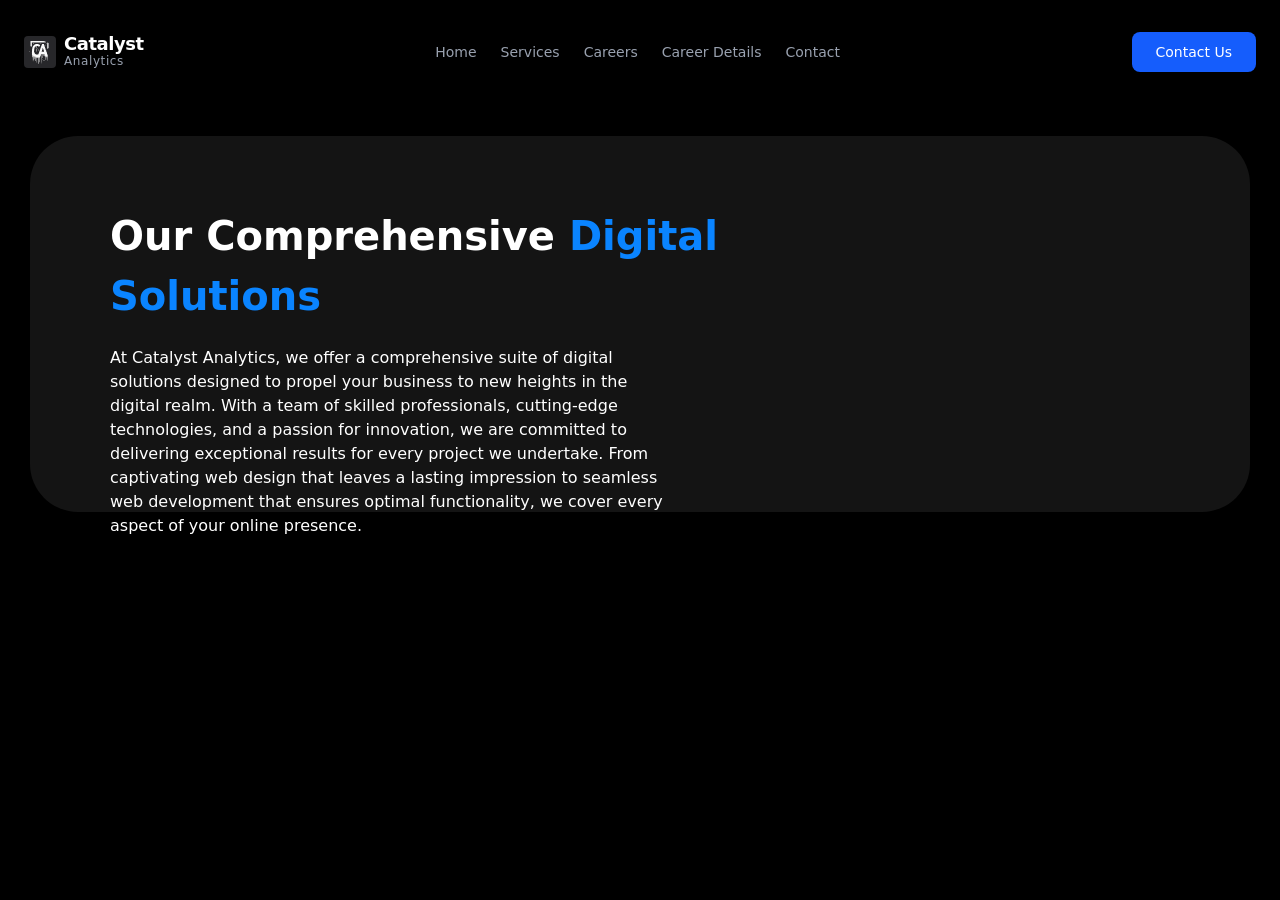
==== page.2.html @ 6c9df4c2 "heade+sec1-p2" ====
<!DOCTYPE html>
<html lang="en">
<head>
    <meta charset="UTF-8">
    <meta name="viewport" content="width=device-width, initial-scale=1.0">
    <title>Document</title>
      <link rel="stylesheet" href="./src/output.css">

</head>
<body class="bg-black text-white font-sans min-h-screen" >
  
    <div class="max-w-7xl mx-auto px-6 py-4">

        <header class="flex flex-col md:flex-row items-center justify-between gap-6 py-4 mb-12">
            
            <div class="flex items-center gap-2">
                <div class="w-8 h-8 bg-zinc-800 rounded flex items-center justify-center overflow-hidden">
                    <img src="./images/calogo1 1.png" alt="CA Иконка" class="w-full h-full object-contain">
                </div>
                <div class="flex flex-col text-left">
                    <span class="font-black text-lg tracking-tight leading-none">Catalyst</span>
                    <span class="text-xs text-gray-400 tracking-wider">Analytics</span>
                </div>
            </div>

            <nav class="flex flex-wrap justify-center items-center gap-6 text-sm text-gray-400">
                <a href="./index.html">Home</a>
                <a href="./page.2.html">Services</a>
                <a href="#">Careers</a>
                <a href="#">Career Details</a>
                <a href="#">Contact</a>
            </nav>

            <div>
                <a href="#" class="bg-blue-600 text-white font-medium text-sm px-6 py-2.5 rounded-lg inline-block">
                    Contact Us
                </a>
            </div>

        </header>

          <section class="w-full p-5 h-auto lg:h-[376px] lg:w-[1220px] m-auto mt-10 rounded-[48px] bg-[#141414] relative" style="background-image: url(./Images/Group\ 24\ \(1\).png);">
            <div class="w-full lg:w-[780px] h-full" style="background-image: url(./Images/Group\ 27.png);">
                <h2 class="text-[40px] font-semibold lg:pl-[60px] lg:pt-[50px] text-center lg:text-start pt-[300px]">Our Comprehensive <p class="inline text-[#0A84FF] font-bold">Digital Solutions</p></h2>
                <p class="lg:pl-[60px] lg:pt-[20px] lg:w-[630px] text-center lg:text-start pt-5">At Catalyst Analytics, we offer a comprehensive suite of digital solutions designed to propel your business to new heights in the digital realm. With a team of skilled professionals, cutting-edge technologies, and a passion for innovation, we are committed to delivering exceptional results for every project we undertake. From captivating web design that leaves a lasting impression to seamless web development that ensures optimal functionality, we cover every aspect of your online presence.</p>
            </div>
            <img class="absolute top-0 right-0" src="./Images/Screenshot_85.png" alt="">
        </section>

    
</body>
</html>
---- src/output.css ----
/*! tailwindcss v4.3.0 | MIT License | https://tailwindcss.com */
@layer properties;
@layer theme, base, components, utilities;
@layer theme {
  :root, :host {
    --font-sans: ui-sans-serif, system-ui, sans-serif, "Apple Color Emoji",
      "Segoe UI Emoji", "Segoe UI Symbol", "Noto Color Emoji";
    --font-mono: ui-monospace, SFMono-Regular, Menlo, Monaco, Consolas, "Liberation Mono",
      "Courier New", monospace;
    --color-blue-500: oklch(62.3% 0.214 259.815);
    --color-blue-600: oklch(54.6% 0.245 262.881);
    --color-gray-300: oklch(87.2% 0.01 258.338);
    --color-gray-400: oklch(70.7% 0.022 261.325);
    --color-gray-600: oklch(44.6% 0.03 256.802);
    --color-zinc-500: oklch(55.2% 0.016 285.938);
    --color-zinc-600: oklch(44.2% 0.017 285.786);
    --color-zinc-700: oklch(37% 0.013 285.805);
    --color-zinc-800: oklch(27.4% 0.006 286.033);
    --color-zinc-900: oklch(21% 0.006 285.885);
    --color-zinc-950: oklch(14.1% 0.005 285.823);
    --color-black: #000;
    --color-white: #fff;
    --spacing: 0.25rem;
    --container-xs: 20rem;
    --container-md: 28rem;
    --container-2xl: 42rem;
    --container-4xl: 56rem;
    --container-7xl: 80rem;
    --text-xs: 0.75rem;
    --text-xs--line-height: calc(1 / 0.75);
    --text-sm: 0.875rem;
    --text-sm--line-height: calc(1.25 / 0.875);
    --text-base: 1rem;
    --text-base--line-height: calc(1.5 / 1);
    --text-lg: 1.125rem;
    --text-lg--line-height: calc(1.75 / 1.125);
    --text-xl: 1.25rem;
    --text-xl--line-height: calc(1.75 / 1.25);
    --text-2xl: 1.5rem;
    --text-2xl--line-height: calc(2 / 1.5);
    --text-4xl: 2.25rem;
    --text-4xl--line-height: calc(2.5 / 2.25);
    --text-6xl: 3.75rem;
    --text-6xl--line-height: 1;
    --font-weight-medium: 500;
    --font-weight-semibold: 600;
    --font-weight-bold: 700;
    --font-weight-extrabold: 800;
    --font-weight-black: 900;
    --tracking-tight: -0.025em;
    --tracking-wider: 0.05em;
    --leading-tight: 1.25;
    --leading-relaxed: 1.625;
    --radius-lg: 0.5rem;
    --radius-xl: 0.75rem;
    --radius-2xl: 1rem;
    --radius-3xl: 1.5rem;
    --default-font-family: var(--font-sans);
    --default-mono-font-family: var(--font-mono);
  }
}
@layer base {
  *, ::after, ::before, ::backdrop, ::file-selector-button {
    box-sizing: border-box;
    margin: 0;
    padding: 0;
    border: 0 solid;
  }
  html, :host {
    line-height: 1.5;
    -webkit-text-size-adjust: 100%;
    tab-size: 4;
    font-family: var(--default-font-family, ui-sans-serif, system-ui, sans-serif, "Apple Color Emoji", "Segoe UI Emoji", "Segoe UI Symbol", "Noto Color Emoji");
    font-feature-settings: var(--default-font-feature-settings, normal);
    font-variation-settings: var(--default-font-variation-settings, normal);
    -webkit-tap-highlight-color: transparent;
  }
  hr {
    height: 0;
    color: inherit;
    border-top-width: 1px;
  }
  abbr:where([title]) {
    -webkit-text-decoration: underline dotted;
    text-decoration: underline dotted;
  }
  h1, h2, h3, h4, h5, h6 {
    font-size: inherit;
    font-weight: inherit;
  }
  a {
    color: inherit;
    -webkit-text-decoration: inherit;
    text-decoration: inherit;
  }
  b, strong {
    font-weight: bolder;
  }
  code, kbd, samp, pre {
    font-family: var(--default-mono-font-family, ui-monospace, SFMono-Regular, Menlo, Monaco, Consolas, "Liberation Mono", "Courier New", monospace);
    font-feature-settings: var(--default-mono-font-feature-settings, normal);
    font-variation-settings: var(--default-mono-font-variation-settings, normal);
    font-size: 1em;
  }
  small {
    font-size: 80%;
  }
  sub, sup {
    font-size: 75%;
    line-height: 0;
    position: relative;
    vertical-align: baseline;
  }
  sub {
    bottom: -0.25em;
  }
  sup {
    top: -0.5em;
  }
  table {
    text-indent: 0;
    border-color: inherit;
    border-collapse: collapse;
  }
  :-moz-focusring {
    outline: auto;
  }
  progress {
    vertical-align: baseline;
  }
  summary {
    display: list-item;
  }
  ol, ul, menu {
    list-style: none;
  }
  img, svg, video, canvas, audio, iframe, embed, object {
    display: block;
    vertical-align: middle;
  }
  img, video {
    max-width: 100%;
    height: auto;
  }
  button, input, select, optgroup, textarea, ::file-selector-button {
    font: inherit;
    font-feature-settings: inherit;
    font-variation-settings: inherit;
    letter-spacing: inherit;
    color: inherit;
    border-radius: 0;
    background-color: transparent;
    opacity: 1;
  }
  :where(select:is([multiple], [size])) optgroup {
    font-weight: bolder;
  }
  :where(select:is([multiple], [size])) optgroup option {
    padding-inline-start: 20px;
  }
  ::file-selector-button {
    margin-inline-end: 4px;
  }
  ::placeholder {
    opacity: 1;
  }
  @supports (not (-webkit-appearance: -apple-pay-button))  or (contain-intrinsic-size: 1px) {
    ::placeholder {
      color: currentcolor;
      @supports (color: color-mix(in lab, red, red)) {
        color: color-mix(in oklab, currentcolor 50%, transparent);
      }
    }
  }
  textarea {
    resize: vertical;
  }
  ::-webkit-search-decoration {
    -webkit-appearance: none;
  }
  ::-webkit-date-and-time-value {
    min-height: 1lh;
    text-align: inherit;
  }
  ::-webkit-datetime-edit {
    display: inline-flex;
  }
  ::-webkit-datetime-edit-fields-wrapper {
    padding: 0;
  }
  ::-webkit-datetime-edit, ::-webkit-datetime-edit-year-field, ::-webkit-datetime-edit-month-field, ::-webkit-datetime-edit-day-field, ::-webkit-datetime-edit-hour-field, ::-webkit-datetime-edit-minute-field, ::-webkit-datetime-edit-second-field, ::-webkit-datetime-edit-millisecond-field, ::-webkit-datetime-edit-meridiem-field {
    padding-block: 0;
  }
  ::-webkit-calendar-picker-indicator {
    line-height: 1;
  }
  :-moz-ui-invalid {
    box-shadow: none;
  }
  button, input:where([type="button"], [type="reset"], [type="submit"]), ::file-selector-button {
    appearance: button;
  }
  ::-webkit-inner-spin-button, ::-webkit-outer-spin-button {
    height: auto;
  }
  [hidden]:where(:not([hidden="until-found"])) {
    display: none !important;
  }
}
@layer utilities {
  .absolute {
    position: absolute;
  }
  .relative {
    position: relative;
  }
  .top-0 {
    top: calc(var(--spacing) * 0);
  }
  .right-0 {
    right: calc(var(--spacing) * 0);
  }
  .m-auto {
    margin: auto;
  }
  .mx-auto {
    margin-inline: auto;
  }
  .mt-2 {
    margin-top: calc(var(--spacing) * 2);
  }
  .mt-4 {
    margin-top: calc(var(--spacing) * 4);
  }
  .mt-10 {
    margin-top: calc(var(--spacing) * 10);
  }
  .mt-20 {
    margin-top: calc(var(--spacing) * 20);
  }
  .mt-24 {
    margin-top: calc(var(--spacing) * 24);
  }
  .mb-3 {
    margin-bottom: calc(var(--spacing) * 3);
  }
  .mb-6 {
    margin-bottom: calc(var(--spacing) * 6);
  }
  .mb-8 {
    margin-bottom: calc(var(--spacing) * 8);
  }
  .mb-10 {
    margin-bottom: calc(var(--spacing) * 10);
  }
  .mb-12 {
    margin-bottom: calc(var(--spacing) * 12);
  }
  .mb-16 {
    margin-bottom: calc(var(--spacing) * 16);
  }
  .mb-24 {
    margin-bottom: calc(var(--spacing) * 24);
  }
  .flex {
    display: flex;
  }
  .grid {
    display: grid;
  }
  .hidden {
    display: none;
  }
  .inline {
    display: inline;
  }
  .inline-block {
    display: inline-block;
  }
  .table {
    display: table;
  }
  .h-5 {
    height: calc(var(--spacing) * 5);
  }
  .h-6 {
    height: calc(var(--spacing) * 6);
  }
  .h-8 {
    height: calc(var(--spacing) * 8);
  }
  .h-9 {
    height: calc(var(--spacing) * 9);
  }
  .h-12 {
    height: calc(var(--spacing) * 12);
  }
  .h-36 {
    height: calc(var(--spacing) * 36);
  }
  .h-72 {
    height: calc(var(--spacing) * 72);
  }
  .h-auto {
    height: auto;
  }
  .h-full {
    height: 100%;
  }
  .max-h-full {
    max-height: 100%;
  }
  .min-h-screen {
    min-height: 100vh;
  }
  .w-5 {
    width: calc(var(--spacing) * 5);
  }
  .w-8 {
    width: calc(var(--spacing) * 8);
  }
  .w-9 {
    width: calc(var(--spacing) * 9);
  }
  .w-12 {
    width: calc(var(--spacing) * 12);
  }
  .w-24 {
    width: calc(var(--spacing) * 24);
  }
  .w-36 {
    width: calc(var(--spacing) * 36);
  }
  .w-72 {
    width: calc(var(--spacing) * 72);
  }
  .w-\[1\] {
    width: 1;
  }
  .w-\[100px\] {
    width: 100px;
  }
  .w-full {
    width: 100%;
  }
  .max-w-2xl {
    max-width: var(--container-2xl);
  }
  .max-w-4xl {
    max-width: var(--container-4xl);
  }
  .max-w-7xl {
    max-width: var(--container-7xl);
  }
  .max-w-full {
    max-width: 100%;
  }
  .max-w-md {
    max-width: var(--container-md);
  }
  .max-w-xs {
    max-width: var(--container-xs);
  }
  .flex-1 {
    flex: 1;
  }
  .flex-shrink {
    flex-shrink: 1;
  }
  .flex-shrink-0 {
    flex-shrink: 0;
  }
  .border-collapse {
    border-collapse: collapse;
  }
  .resize {
    resize: both;
  }
  .grid-cols-1 {
    grid-template-columns: repeat(1, minmax(0, 1fr));
  }
  .flex-col {
    flex-direction: column;
  }
  .flex-wrap {
    flex-wrap: wrap;
  }
  .items-center {
    align-items: center;
  }
  .items-start {
    align-items: flex-start;
  }
  .justify-between {
    justify-content: space-between;
  }
  .justify-center {
    justify-content: center;
  }
  .gap-2 {
    gap: calc(var(--spacing) * 2);
  }
  .gap-3 {
    gap: calc(var(--spacing) * 3);
  }
  .gap-4 {
    gap: calc(var(--spacing) * 4);
  }
  .gap-6 {
    gap: calc(var(--spacing) * 6);
  }
  .gap-8 {
    gap: calc(var(--spacing) * 8);
  }
  .gap-12 {
    gap: calc(var(--spacing) * 12);
  }
  .-space-x-3 {
    :where(& > :not(:last-child)) {
      --tw-space-x-reverse: 0;
      margin-inline-start: calc(calc(var(--spacing) * -3) * var(--tw-space-x-reverse));
      margin-inline-end: calc(calc(var(--spacing) * -3) * calc(1 - var(--tw-space-x-reverse)));
    }
  }
  .overflow-hidden {
    overflow: hidden;
  }
  .rounded {
    border-radius: 0.25rem;
  }
  .rounded-2xl {
    border-radius: var(--radius-2xl);
  }
  .rounded-3xl {
    border-radius: var(--radius-3xl);
  }
  .rounded-\[48px\] {
    border-radius: 48px;
  }
  .rounded-full {
    border-radius: calc(infinity * 1px);
  }
  .rounded-lg {
    border-radius: var(--radius-lg);
  }
  .rounded-xl {
    border-radius: var(--radius-xl);
  }
  .border {
    border-style: var(--tw-border-style);
    border-width: 1px;
  }
  .border-2 {
    border-style: var(--tw-border-style);
    border-width: 2px;
  }
  .border-t {
    border-top-style: var(--tw-border-style);
    border-top-width: 1px;
  }
  .border-b {
    border-bottom-style: var(--tw-border-style);
    border-bottom-width: 1px;
  }
  .border-black {
    border-color: var(--color-black);
  }
  .border-zinc-800 {
    border-color: var(--color-zinc-800);
  }
  .border-zinc-900 {
    border-color: var(--color-zinc-900);
  }
  .bg-\[\#141414\] {
    background-color: #141414;
  }
  .bg-black {
    background-color: var(--color-black);
  }
  .bg-blue-600 {
    background-color: var(--color-blue-600);
  }
  .bg-zinc-500 {
    background-color: var(--color-zinc-500);
  }
  .bg-zinc-600 {
    background-color: var(--color-zinc-600);
  }
  .bg-zinc-700 {
    background-color: var(--color-zinc-700);
  }
  .bg-zinc-800 {
    background-color: var(--color-zinc-800);
  }
  .bg-zinc-900 {
    background-color: var(--color-zinc-900);
  }
  .bg-zinc-950 {
    background-color: var(--color-zinc-950);
  }
  .object-contain {
    object-fit: contain;
  }
  .object-cover {
    object-fit: cover;
  }
  .p-2 {
    padding: calc(var(--spacing) * 2);
  }
  .p-5 {
    padding: calc(var(--spacing) * 5);
  }
  .p-6 {
    padding: calc(var(--spacing) * 6);
  }
  .p-8 {
    padding: calc(var(--spacing) * 8);
  }
  .px-4 {
    padding-inline: calc(var(--spacing) * 4);
  }
  .px-6 {
    padding-inline: calc(var(--spacing) * 6);
  }
  .px-8 {
    padding-inline: calc(var(--spacing) * 8);
  }
  .py-1 {
    padding-block: calc(var(--spacing) * 1);
  }
  .py-2 {
    padding-block: calc(var(--spacing) * 2);
  }
  .py-2\.5 {
    padding-block: calc(var(--spacing) * 2.5);
  }
  .py-3 {
    padding-block: calc(var(--spacing) * 3);
  }
  .py-3\.5 {
    padding-block: calc(var(--spacing) * 3.5);
  }
  .py-4 {
    padding-block: calc(var(--spacing) * 4);
  }
  .py-8 {
    padding-block: calc(var(--spacing) * 8);
  }
  .pt-4 {
    padding-top: calc(var(--spacing) * 4);
  }
  .pt-5 {
    padding-top: calc(var(--spacing) * 5);
  }
  .pt-12 {
    padding-top: calc(var(--spacing) * 12);
  }
  .pt-\[300px\] {
    padding-top: 300px;
  }
  .pb-6 {
    padding-bottom: calc(var(--spacing) * 6);
  }
  .text-center {
    text-align: center;
  }
  .text-left {
    text-align: left;
  }
  .font-sans {
    font-family: var(--font-sans);
  }
  .text-2xl {
    font-size: var(--text-2xl);
    line-height: var(--tw-leading, var(--text-2xl--line-height));
  }
  .text-4xl {
    font-size: var(--text-4xl);
    line-height: var(--tw-leading, var(--text-4xl--line-height));
  }
  .text-base {
    font-size: var(--text-base);
    line-height: var(--tw-leading, var(--text-base--line-height));
  }
  .text-lg {
    font-size: var(--text-lg);
    line-height: var(--tw-leading, var(--text-lg--line-height));
  }
  .text-sm {
    font-size: var(--text-sm);
    line-height: var(--tw-leading, var(--text-sm--line-height));
  }
  .text-xl {
    font-size: var(--text-xl);
    line-height: var(--tw-leading, var(--text-xl--line-height));
  }
  .text-xs {
    font-size: var(--text-xs);
    line-height: var(--tw-leading, var(--text-xs--line-height));
  }
  .text-\[10px\] {
    font-size: 10px;
  }
  .text-\[40px\] {
    font-size: 40px;
  }
  .leading-none {
    --tw-leading: 1;
    line-height: 1;
  }
  .leading-relaxed {
    --tw-leading: var(--leading-relaxed);
    line-height: var(--leading-relaxed);
  }
  .leading-tight {
    --tw-leading: var(--leading-tight);
    line-height: var(--leading-tight);
  }
  .font-black {
    --tw-font-weight: var(--font-weight-black);
    font-weight: var(--font-weight-black);
  }
  .font-bold {
    --tw-font-weight: var(--font-weight-bold);
    font-weight: var(--font-weight-bold);
  }
  .font-extrabold {
    --tw-font-weight: var(--font-weight-extrabold);
    font-weight: var(--font-weight-extrabold);
  }
  .font-medium {
    --tw-font-weight: var(--font-weight-medium);
    font-weight: var(--font-weight-medium);
  }
  .font-semibold {
    --tw-font-weight: var(--font-weight-semibold);
    font-weight: var(--font-weight-semibold);
  }
  .tracking-tight {
    --tw-tracking: var(--tracking-tight);
    letter-spacing: var(--tracking-tight);
  }
  .tracking-wider {
    --tw-tracking: var(--tracking-wider);
    letter-spacing: var(--tracking-wider);
  }
  .text-\[\#0A84FF\] {
    color: #0A84FF;
  }
  .text-blue-500 {
    color: var(--color-blue-500);
  }
  .text-gray-300 {
    color: var(--color-gray-300);
  }
  .text-gray-400 {
    color: var(--color-gray-400);
  }
  .text-gray-600 {
    color: var(--color-gray-600);
  }
  .text-white {
    color: var(--color-white);
  }
  .underline {
    text-decoration-line: underline;
  }
  .outline {
    outline-style: var(--tw-outline-style);
    outline-width: 1px;
  }
  .brightness-75 {
    --tw-brightness: brightness(75%);
    filter: var(--tw-blur,) var(--tw-brightness,) var(--tw-contrast,) var(--tw-grayscale,) var(--tw-hue-rotate,) var(--tw-invert,) var(--tw-saturate,) var(--tw-sepia,) var(--tw-drop-shadow,);
  }
  .filter {
    filter: var(--tw-blur,) var(--tw-brightness,) var(--tw-contrast,) var(--tw-grayscale,) var(--tw-hue-rotate,) var(--tw-invert,) var(--tw-saturate,) var(--tw-sepia,) var(--tw-drop-shadow,);
  }
  .md\:mt-0 {
    @media (width >= 48rem) {
      margin-top: calc(var(--spacing) * 0);
    }
  }
  .md\:inline {
    @media (width >= 48rem) {
      display: inline;
    }
  }
  .md\:h-\[450px\] {
    @media (width >= 48rem) {
      height: 450px;
    }
  }
  .md\:w-1\/2 {
    @media (width >= 48rem) {
      width: calc(1 / 2 * 100%);
    }
  }
  .md\:w-\[450px\] {
    @media (width >= 48rem) {
      width: 450px;
    }
  }
  .md\:flex-row {
    @media (width >= 48rem) {
      flex-direction: row;
    }
  }
  .md\:items-start {
    @media (width >= 48rem) {
      align-items: flex-start;
    }
  }
  .md\:gap-6 {
    @media (width >= 48rem) {
      gap: calc(var(--spacing) * 6);
    }
  }
  .md\:p-6 {
    @media (width >= 48rem) {
      padding: calc(var(--spacing) * 6);
    }
  }
  .md\:p-8 {
    @media (width >= 48rem) {
      padding: calc(var(--spacing) * 8);
    }
  }
  .md\:text-left {
    @media (width >= 48rem) {
      text-align: left;
    }
  }
  .md\:text-4xl {
    @media (width >= 48rem) {
      font-size: var(--text-4xl);
      line-height: var(--tw-leading, var(--text-4xl--line-height));
    }
  }
  .md\:text-6xl {
    @media (width >= 48rem) {
      font-size: var(--text-6xl);
      line-height: var(--tw-leading, var(--text-6xl--line-height));
    }
  }
  .md\:text-base {
    @media (width >= 48rem) {
      font-size: var(--text-base);
      line-height: var(--tw-leading, var(--text-base--line-height));
    }
  }
  .md\:text-lg {
    @media (width >= 48rem) {
      font-size: var(--text-lg);
      line-height: var(--tw-leading, var(--text-lg--line-height));
    }
  }
  .md\:text-sm {
    @media (width >= 48rem) {
      font-size: var(--text-sm);
      line-height: var(--tw-leading, var(--text-sm--line-height));
    }
  }
  .lg\:h-\[376px\] {
    @media (width >= 64rem) {
      height: 376px;
    }
  }
  .lg\:w-\[630px\] {
    @media (width >= 64rem) {
      width: 630px;
    }
  }
  .lg\:w-\[780px\] {
    @media (width >= 64rem) {
      width: 780px;
    }
  }
  .lg\:w-\[1220px\] {
    @media (width >= 64rem) {
      width: 1220px;
    }
  }
  .lg\:max-w-\[1200px\] {
    @media (width >= 64rem) {
      max-width: 1200px;
    }
  }
  .lg\:grid-cols-3 {
    @media (width >= 64rem) {
      grid-template-columns: repeat(3, minmax(0, 1fr));
    }
  }
  .lg\:justify-between {
    @media (width >= 64rem) {
      justify-content: space-between;
    }
  }
  .lg\:pt-\[20px\] {
    @media (width >= 64rem) {
      padding-top: 20px;
    }
  }
  .lg\:pt-\[50px\] {
    @media (width >= 64rem) {
      padding-top: 50px;
    }
  }
  .lg\:pl-\[60px\] {
    @media (width >= 64rem) {
      padding-left: 60px;
    }
  }
  .lg\:text-start {
    @media (width >= 64rem) {
      text-align: start;
    }
  }
}
@property --tw-space-x-reverse {
  syntax: "*";
  inherits: false;
  initial-value: 0;
}
@property --tw-border-style {
  syntax: "*";
  inherits: false;
  initial-value: solid;
}
@property --tw-leading {
  syntax: "*";
  inherits: false;
}
@property --tw-font-weight {
  syntax: "*";
  inherits: false;
}
@property --tw-tracking {
  syntax: "*";
  inherits: false;
}
@property --tw-outline-style {
  syntax: "*";
  inherits: false;
  initial-value: solid;
}
@property --tw-blur {
  syntax: "*";
  inherits: false;
}
@property --tw-brightness {
  syntax: "*";
  inherits: false;
}
@property --tw-contrast {
  syntax: "*";
  inherits: false;
}
@property --tw-grayscale {
  syntax: "*";
  inherits: false;
}
@property --tw-hue-rotate {
  syntax: "*";
  inherits: false;
}
@property --tw-invert {
  syntax: "*";
  inherits: false;
}
@property --tw-opacity {
  syntax: "*";
  inherits: false;
}
@property --tw-saturate {
  syntax: "*";
  inherits: false;
}
@property --tw-sepia {
  syntax: "*";
  inherits: false;
}
@property --tw-drop-shadow {
  syntax: "*";
  inherits: false;
}
@property --tw-drop-shadow-color {
  syntax: "*";
  inherits: false;
}
@property --tw-drop-shadow-alpha {
  syntax: "<percentage>";
  inherits: false;
  initial-value: 100%;
}
@property --tw-drop-shadow-size {
  syntax: "*";
  inherits: false;
}
@layer properties {
  @supports ((-webkit-hyphens: none) and (not (margin-trim: inline))) or ((-moz-orient: inline) and (not (color:rgb(from red r g b)))) {
    *, ::before, ::after, ::backdrop {
      --tw-space-x-reverse: 0;
      --tw-border-style: solid;
      --tw-leading: initial;
      --tw-font-weight: initial;
      --tw-tracking: initial;
      --tw-outline-style: solid;
      --tw-blur: initial;
      --tw-brightness: initial;
      --tw-contrast: initial;
      --tw-grayscale: initial;
      --tw-hue-rotate: initial;
      --tw-invert: initial;
      --tw-opacity: initial;
      --tw-saturate: initial;
      --tw-sepia: initial;
      --tw-drop-shadow: initial;
      --tw-drop-shadow-color: initial;
      --tw-drop-shadow-alpha: 100%;
      --tw-drop-shadow-size: initial;
    }
  }
}
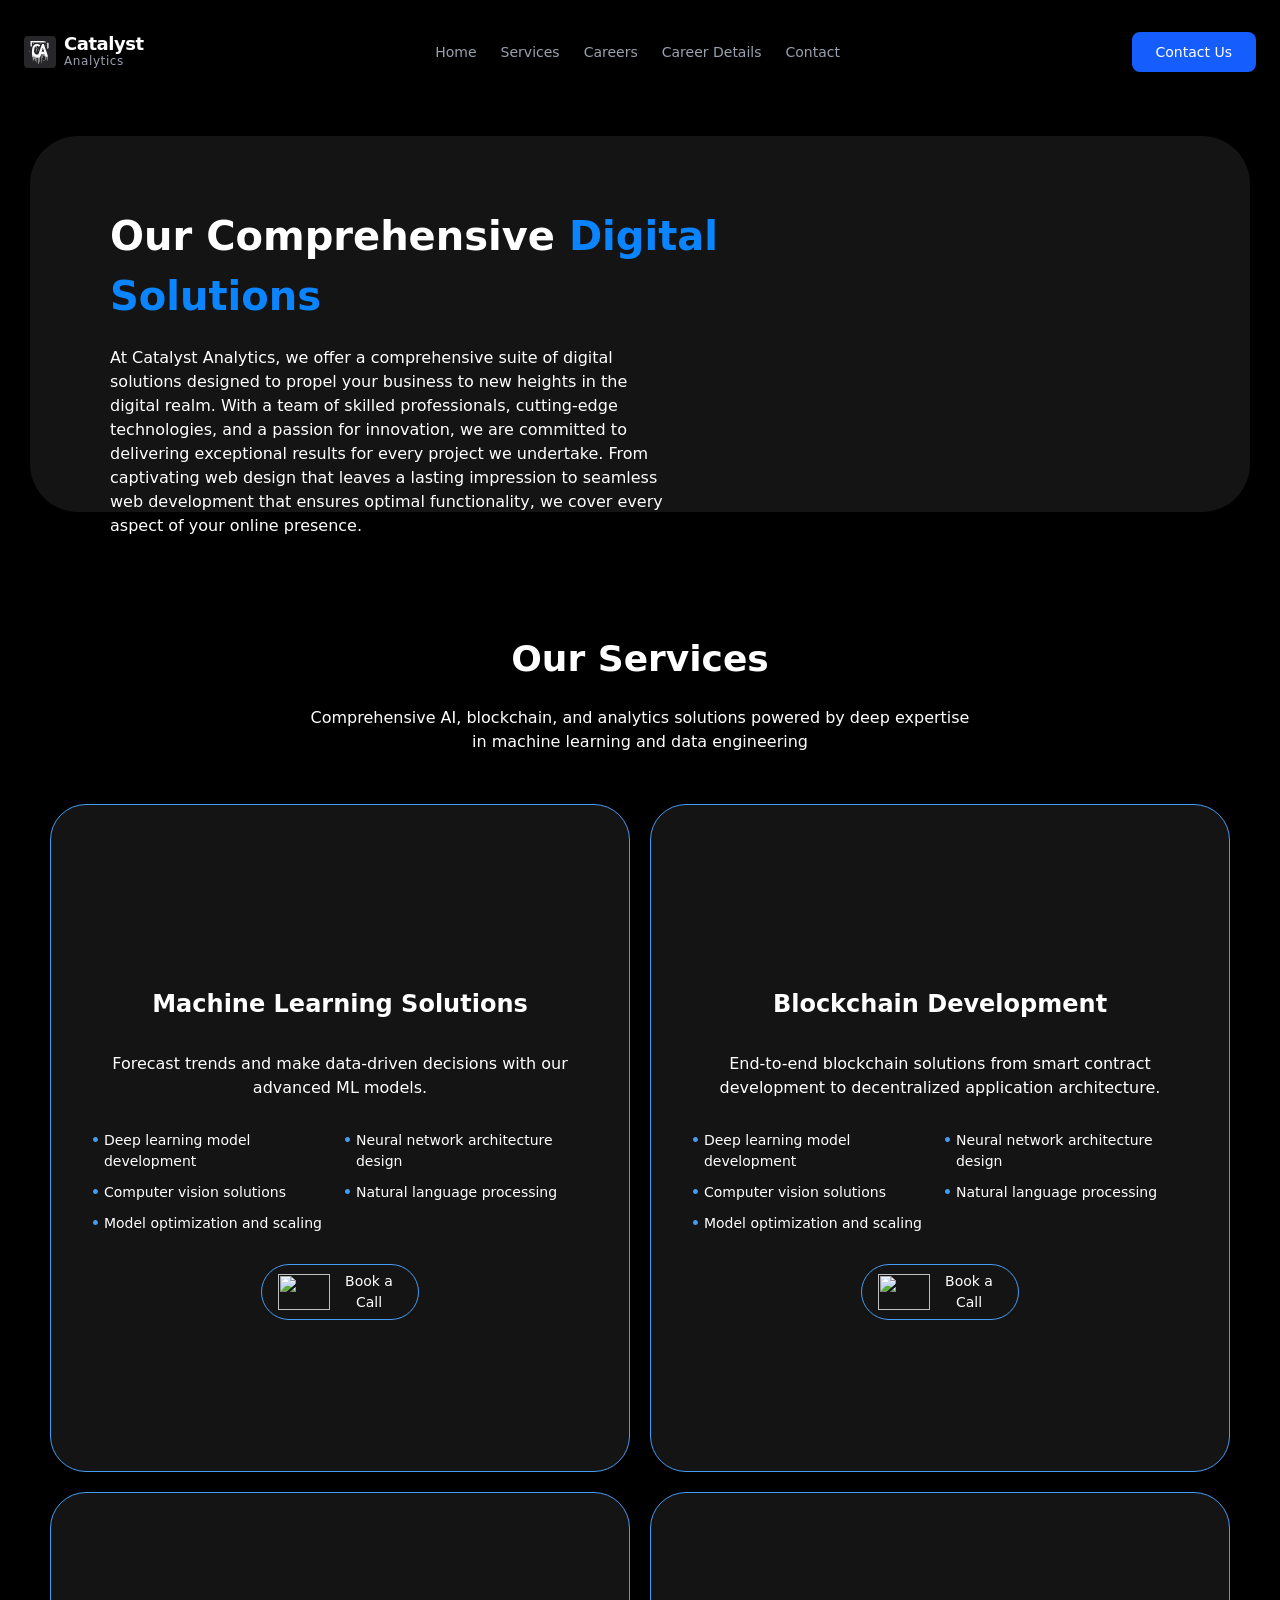
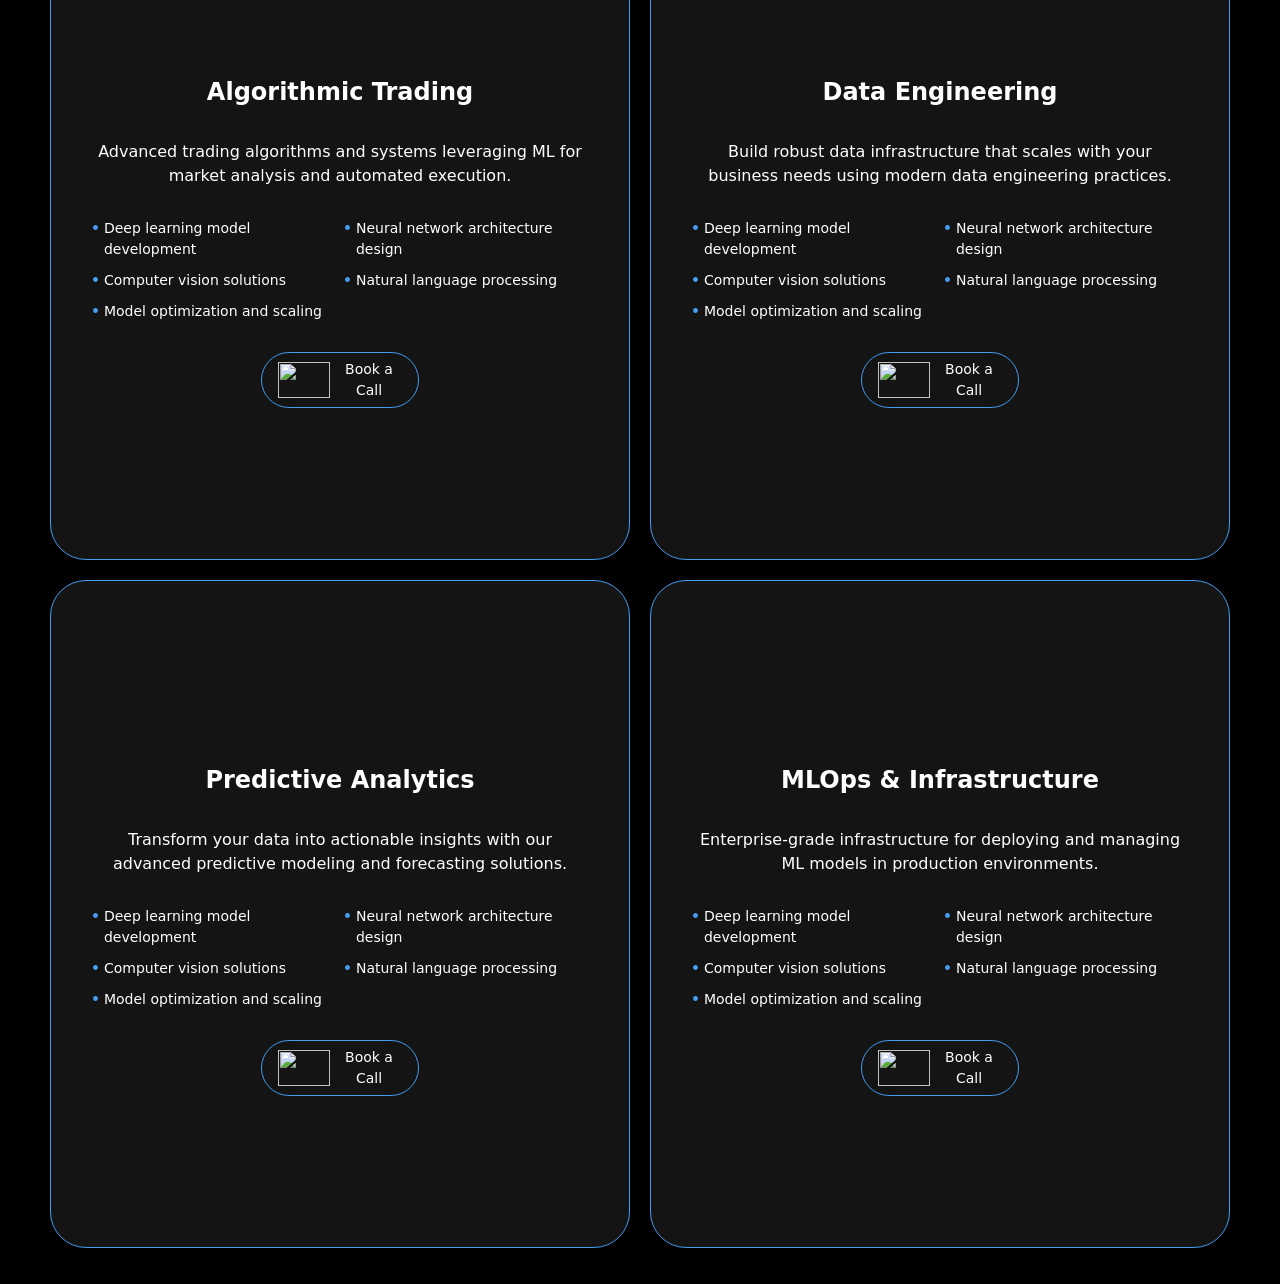
==== commit c1f0c0d8: "sec2-p2" ====
--- a/page.2.html
+++ b/page.2.html
@@ -46,6 +46,136 @@
             </div>
             <img class="absolute top-0 right-0" src="./Images/Screenshot_85.png" alt="">
         </section>
+          <section class="w-full p-5 lg:w-[1220px] m-auto mt-[100px] h-auto flex flex-col gap-[50px] items-center justify-center relative">
+            <div class="flex flex-col gap-5 text-center items-center">
+                <h1 class="text-[36px] font-semibold lg:w-[580px]">Our Services</h1>
+                <p class="lg:w-[667px]">Comprehensive AI, blockchain, and analytics solutions powered by deep expertise in machine learning and data engineering</p>
+            </div>
+            <div class="w-full flex justify-between flex-wrap gap-[20px]">
+                <div class="w-full lg:w-[580px] h-auto lg:h-[668px] p-[40px] bg-[#141414] rounded-[36px] flex flex-col items-center justify-center gap-[30px] border border-[#459CF3]">
+                    <img src="./Images/72355892508 1 (3).png" alt="">
+                    <p class="text-[24px] font-semibold">Machine Learning Solutions</p>
+                    <p class="text-center">Forecast trends and make data-driven decisions with our advanced ML models.</p>
+                    <div class="flex gap-[10px] flex-col lg:flex-row">
+                        <div class="flex flex-col gap-[10px]">
+                            <div class="flex gap-1 text-[14px]"><p class="text-[#459CF3] font-bold">&bull;</p> <p> Deep learning model development</p></div>
+                            <div class="flex gap-1 text-[14px]"><p class="text-[#459CF3] font-bold">&bull;</p> <p> Computer vision solutions</p></div>
+                            <div class="flex gap-1 text-[14px]"><p class="text-[#459CF3] font-bold">&bull;</p> <p> Model optimization and scaling</p></div>
+                        </div>
+                        <div class="flex flex-col gap-[10px]">
+                            <div class="flex gap-1 text-[14px]"><p class="text-[#459CF3] font-bold">&bull;</p> <p> Neural network architecture design</p></div>
+                            <div class="flex gap-1 text-[14px]"><p class="text-[#459CF3] font-bold">&bull;</p> <p> Natural language processing</p></div>
+                        </div>
+                    </div>
+                    <button class="w-[158px] h-[56px] rounded-[100px] border border-[#459CF3] p-[10px] pl-[16px] flex justify-between items-center">
+                        <img class="w-[52px] h-[36px]" src="./Images/Container (13).png" alt="">
+                        <p class="text-[14px]">Book a Call</p>
+                    </button>
+                </div>
+                <div class="w-full lg:w-[580px] h-auto lg:h-[668px] p-[40px] bg-[#141414] rounded-[36px] flex flex-col items-center justify-center gap-[30px] border border-[#459CF3]">
+                    <img src="./Images/72355892508 1 (4).png" alt="">
+                    <p class="text-[24px] font-semibold">Blockchain Development</p>
+                    <p class="text-center">End-to-end blockchain solutions from smart contract development to decentralized application architecture.</p>
+                    <div class="flex gap-[10px] flex-col lg:flex-row">
+                        <div class="flex flex-col gap-[10px]">
+                            <div class="flex gap-1 text-[14px]"><p class="text-[#459CF3] font-bold">&bull;</p> <p> Deep learning model development</p></div>
+                            <div class="flex gap-1 text-[14px]"><p class="text-[#459CF3] font-bold">&bull;</p> <p> Computer vision solutions</p></div>
+                            <div class="flex gap-1 text-[14px]"><p class="text-[#459CF3] font-bold">&bull;</p> <p> Model optimization and scaling</p></div>
+                        </div>
+                        <div class="flex flex-col gap-[10px]">
+                            <div class="flex gap-1 text-[14px]"><p class="text-[#459CF3] font-bold">&bull;</p> <p> Neural network architecture design</p></div>
+                            <div class="flex gap-1 text-[14px]"><p class="text-[#459CF3] font-bold">&bull;</p> <p> Natural language processing</p></div>
+                        </div>
+                    </div>
+                    <button class="w-[158px] h-[56px] rounded-[100px] border border-[#459CF3] p-[10px] pl-[16px] flex justify-between items-center">
+                        <img class="w-[52px] h-[36px]" src="./Images/Container (13).png" alt="">
+                        <p class="text-[14px]">Book a Call</p>
+                    </button>
+                </div>
+                <div class="w-full lg:w-[580px] h-auto lg:h-[668px] p-[40px] bg-[#141414] rounded-[36px] flex flex-col items-center justify-center gap-[30px] border border-[#459CF3]">
+                    <img src="./Images/72355892508 1 (5).png" alt="">
+                    <p class="text-[24px] font-semibold">Algorithmic Trading</p>
+                    <p class="text-center">Advanced trading algorithms and systems leveraging ML for market analysis and automated execution.</p>
+                    <div class="flex gap-[10px] flex-col lg:flex-row">
+                        <div class="flex flex-col gap-[10px]">
+                            <div class="flex gap-1 text-[14px]"><p class="text-[#459CF3] font-bold">&bull;</p> <p> Deep learning model development</p></div>
+                            <div class="flex gap-1 text-[14px]"><p class="text-[#459CF3] font-bold">&bull;</p> <p> Computer vision solutions</p></div>
+                            <div class="flex gap-1 text-[14px]"><p class="text-[#459CF3] font-bold">&bull;</p> <p> Model optimization and scaling</p></div>
+                        </div>
+                        <div class="flex flex-col gap-[10px]">
+                            <div class="flex gap-1 text-[14px]"><p class="text-[#459CF3] font-bold">&bull;</p> <p> Neural network architecture design</p></div>
+                            <div class="flex gap-1 text-[14px]"><p class="text-[#459CF3] font-bold">&bull;</p> <p> Natural language processing</p></div>
+                        </div>
+                    </div>
+                    <button class="w-[158px] h-[56px] rounded-[100px] border border-[#459CF3] p-[10px] pl-[16px] flex justify-between items-center">
+                        <img class="w-[52px] h-[36px]" src="./Images/Container (13).png" alt="">
+                        <p class="text-[14px]">Book a Call</p>
+                    </button>
+                </div>
+                <div class="w-full lg:w-[580px] h-auto lg:h-[668px] p-[40px] bg-[#141414] rounded-[36px] flex flex-col items-center justify-center gap-[30px] border border-[#459CF3]">
+                    <img src="./Images/72355892508 1 (6).png" alt="">
+                    <p class="text-[24px] font-semibold">Data Engineering</p>
+                    <p class="text-center">Build robust data infrastructure that scales with your business needs using modern data engineering practices.</p>
+                    <div class="flex gap-[10px] flex-col lg:flex-row">
+                        <div class="flex flex-col gap-[10px]">
+                            <div class="flex gap-1 text-[14px]"><p class="text-[#459CF3] font-bold">&bull;</p> <p> Deep learning model development</p></div>
+                            <div class="flex gap-1 text-[14px]"><p class="text-[#459CF3] font-bold">&bull;</p> <p> Computer vision solutions</p></div>
+                            <div class="flex gap-1 text-[14px]"><p class="text-[#459CF3] font-bold">&bull;</p> <p> Model optimization and scaling</p></div>
+                        </div>
+                        <div class="flex flex-col gap-[10px]">
+                            <div class="flex gap-1 text-[14px]"><p class="text-[#459CF3] font-bold">&bull;</p> <p> Neural network architecture design</p></div>
+                            <div class="flex gap-1 text-[14px]"><p class="text-[#459CF3] font-bold">&bull;</p> <p> Natural language processing</p></div>
+                        </div>
+                    </div>
+                    <button class="w-[158px] h-[56px] rounded-[100px] border border-[#459CF3] p-[10px] pl-[16px] flex justify-between items-center">
+                        <img class="w-[52px] h-[36px]" src="./Images/Container (13).png" alt="">
+                        <p class="text-[14px]">Book a Call</p>
+                    </button>
+                </div>
+                <div class="w-full lg:w-[580px] h-auto lg:h-[668px] p-[40px] bg-[#141414] rounded-[36px] flex flex-col items-center justify-center gap-[30px] border border-[#459CF3]">
+                    <img src="./Images/72355892508 1 (7).png" alt="">
+                    <p class="text-[24px] font-semibold">Predictive Analytics</p>
+                    <p class="text-center">Transform your data into actionable insights with our advanced predictive modeling and forecasting solutions.</p>
+                    <div class="flex gap-[10px] flex-col lg:flex-row">
+                        <div class="flex flex-col gap-[10px]">
+                            <div class="flex gap-1 text-[14px]"><p class="text-[#459CF3] font-bold">&bull;</p> <p> Deep learning model development</p></div>
+                            <div class="flex gap-1 text-[14px]"><p class="text-[#459CF3] font-bold">&bull;</p> <p> Computer vision solutions</p></div>
+                            <div class="flex gap-1 text-[14px]"><p class="text-[#459CF3] font-bold">&bull;</p> <p> Model optimization and scaling</p></div>
+                        </div>
+                        <div class="flex flex-col gap-[10px]">
+                            <div class="flex gap-1 text-[14px]"><p class="text-[#459CF3] font-bold">&bull;</p> <p> Neural network architecture design</p></div>
+                            <div class="flex gap-1 text-[14px]"><p class="text-[#459CF3] font-bold">&bull;</p> <p> Natural language processing</p></div>
+                        </div>
+                    </div>
+                    <button class="w-[158px] h-[56px] rounded-[100px] border border-[#459CF3] p-[10px] pl-[16px] flex justify-between items-center">
+                        <img class="w-[52px] h-[36px]" src="./Images/Container (13).png" alt="">
+                        <p class="text-[14px]">Book a Call</p>
+                    </button>
+                </div>
+                <div class="w-full lg:w-[580px] h-auto lg:h-[668px] p-[40px] bg-[#141414] rounded-[36px] flex flex-col items-center justify-center gap-[30px] border border-[#459CF3]">
+                    <img src="./Images/72355892508 1 (8).png" alt="">
+                    <p class="text-[24px] font-semibold">MLOps & Infrastructure</p>
+                    <p class="text-center">Enterprise-grade infrastructure for deploying and managing ML models in production environments.</p>
+                    <div class="flex gap-[10px] flex-col lg:flex-row">
+                        <div class="flex flex-col gap-[10px]">
+                            <div class="flex gap-1 text-[14px]"><p class="text-[#459CF3] font-bold">&bull;</p> <p> Deep learning model development</p></div>
+                            <div class="flex gap-1 text-[14px]"><p class="text-[#459CF3] font-bold">&bull;</p> <p> Computer vision solutions</p></div>
+                            <div class="flex gap-1 text-[14px]"><p class="text-[#459CF3] font-bold">&bull;</p> <p> Model optimization and scaling</p></div>
+                        </div>
+                        <div class="flex flex-col gap-[10px]">
+                            <div class="flex gap-1 text-[14px]"><p class="text-[#459CF3] font-bold">&bull;</p> <p> Neural network architecture design</p></div>
+                            <div class="flex gap-1 text-[14px]"><p class="text-[#459CF3] font-bold">&bull;</p> <p> Natural language processing</p></div>
+                        </div>
+                    </div>
+                    <button class="w-[158px] h-[56px] rounded-[100px] border border-[#459CF3] p-[10px] pl-[16px] flex justify-between items-center">
+                        <img class="w-[52px] h-[36px]" src="./Images/Container (13).png" alt="">
+                        <p class="text-[14px]">Book a Call</p>
+                    </button>
+                </div>
+            </div>
+            <img class="absolute z-[-1] top-[50px] left-[-150px]" src="./Images/Frame (11).png" alt="">
+            <img class="hidden lg:block absolute z-[-1] bottom-[-100px] right-[-150px]" src="./Images/Frame (11).png" alt="">
+        </section>
 
     
 </body>
--- a/src/output.css
+++ b/src/output.css
@@ -217,9 +217,24 @@
   .top-0 {
     top: calc(var(--spacing) * 0);
   }
+  .top-\[50px\] {
+    top: 50px;
+  }
   .right-0 {
     right: calc(var(--spacing) * 0);
   }
+  .right-\[-150px\] {
+    right: -150px;
+  }
+  .bottom-\[-100px\] {
+    bottom: -100px;
+  }
+  .left-\[-150px\] {
+    left: -150px;
+  }
+  .z-\[-1\] {
+    z-index: -1;
+  }
   .m-auto {
     margin: auto;
   }
@@ -241,6 +256,9 @@
   .mt-24 {
     margin-top: calc(var(--spacing) * 24);
   }
+  .mt-\[100px\] {
+    margin-top: 100px;
+  }
   .mb-3 {
     margin-bottom: calc(var(--spacing) * 3);
   }
@@ -301,6 +319,12 @@
   .h-72 {
     height: calc(var(--spacing) * 72);
   }
+  .h-\[36px\] {
+    height: 36px;
+  }
+  .h-\[56px\] {
+    height: 56px;
+  }
   .h-auto {
     height: auto;
   }
@@ -337,9 +361,15 @@
   .w-\[1\] {
     width: 1;
   }
+  .w-\[52px\] {
+    width: 52px;
+  }
   .w-\[100px\] {
     width: 100px;
   }
+  .w-\[158px\] {
+    width: 158px;
+  }
   .w-full {
     width: 100%;
   }
@@ -397,6 +427,9 @@
   .justify-center {
     justify-content: center;
   }
+  .gap-1 {
+    gap: calc(var(--spacing) * 1);
+  }
   .gap-2 {
     gap: calc(var(--spacing) * 2);
   }
@@ -406,6 +439,9 @@
   .gap-4 {
     gap: calc(var(--spacing) * 4);
   }
+  .gap-5 {
+    gap: calc(var(--spacing) * 5);
+  }
   .gap-6 {
     gap: calc(var(--spacing) * 6);
   }
@@ -414,6 +450,18 @@
   }
   .gap-12 {
     gap: calc(var(--spacing) * 12);
+  }
+  .gap-\[10px\] {
+    gap: 10px;
+  }
+  .gap-\[20px\] {
+    gap: 20px;
+  }
+  .gap-\[30px\] {
+    gap: 30px;
+  }
+  .gap-\[50px\] {
+    gap: 50px;
   }
   .-space-x-3 {
     :where(& > :not(:last-child)) {
@@ -434,8 +482,14 @@
   .rounded-3xl {
     border-radius: var(--radius-3xl);
   }
+  .rounded-\[36px\] {
+    border-radius: 36px;
+  }
   .rounded-\[48px\] {
     border-radius: 48px;
+  }
+  .rounded-\[100px\] {
+    border-radius: 100px;
   }
   .rounded-full {
     border-radius: calc(infinity * 1px);
@@ -462,6 +516,9 @@
     border-bottom-style: var(--tw-border-style);
     border-bottom-width: 1px;
   }
+  .border-\[\#459CF3\] {
+    border-color: #459CF3;
+  }
   .border-black {
     border-color: var(--color-black);
   }
@@ -516,6 +573,12 @@
   .p-8 {
     padding: calc(var(--spacing) * 8);
   }
+  .p-\[10px\] {
+    padding: 10px;
+  }
+  .p-\[40px\] {
+    padding: 40px;
+  }
   .px-4 {
     padding-inline: calc(var(--spacing) * 4);
   }
@@ -560,6 +623,9 @@
   }
   .pb-6 {
     padding-bottom: calc(var(--spacing) * 6);
+  }
+  .pl-\[16px\] {
+    padding-left: 16px;
   }
   .text-center {
     text-align: center;
@@ -601,6 +667,15 @@
   .text-\[10px\] {
     font-size: 10px;
   }
+  .text-\[14px\] {
+    font-size: 14px;
+  }
+  .text-\[24px\] {
+    font-size: 24px;
+  }
+  .text-\[36px\] {
+    font-size: 36px;
+  }
   .text-\[40px\] {
     font-size: 40px;
   }
@@ -647,6 +722,9 @@
   .text-\[\#0A84FF\] {
     color: #0A84FF;
   }
+  .text-\[\#459CF3\] {
+    color: #459CF3;
+  }
   .text-blue-500 {
     color: var(--color-blue-500);
   }
@@ -761,16 +839,36 @@
       line-height: var(--tw-leading, var(--text-sm--line-height));
     }
   }
+  .lg\:block {
+    @media (width >= 64rem) {
+      display: block;
+    }
+  }
   .lg\:h-\[376px\] {
     @media (width >= 64rem) {
       height: 376px;
     }
   }
+  .lg\:h-\[668px\] {
+    @media (width >= 64rem) {
+      height: 668px;
+    }
+  }
+  .lg\:w-\[580px\] {
+    @media (width >= 64rem) {
+      width: 580px;
+    }
+  }
   .lg\:w-\[630px\] {
     @media (width >= 64rem) {
       width: 630px;
     }
   }
+  .lg\:w-\[667px\] {
+    @media (width >= 64rem) {
+      width: 667px;
+    }
+  }
   .lg\:w-\[780px\] {
     @media (width >= 64rem) {
       width: 780px;
@@ -789,6 +887,11 @@
   .lg\:grid-cols-3 {
     @media (width >= 64rem) {
       grid-template-columns: repeat(3, minmax(0, 1fr));
+    }
+  }
+  .lg\:flex-row {
+    @media (width >= 64rem) {
+      flex-direction: row;
     }
   }
   .lg\:justify-between {
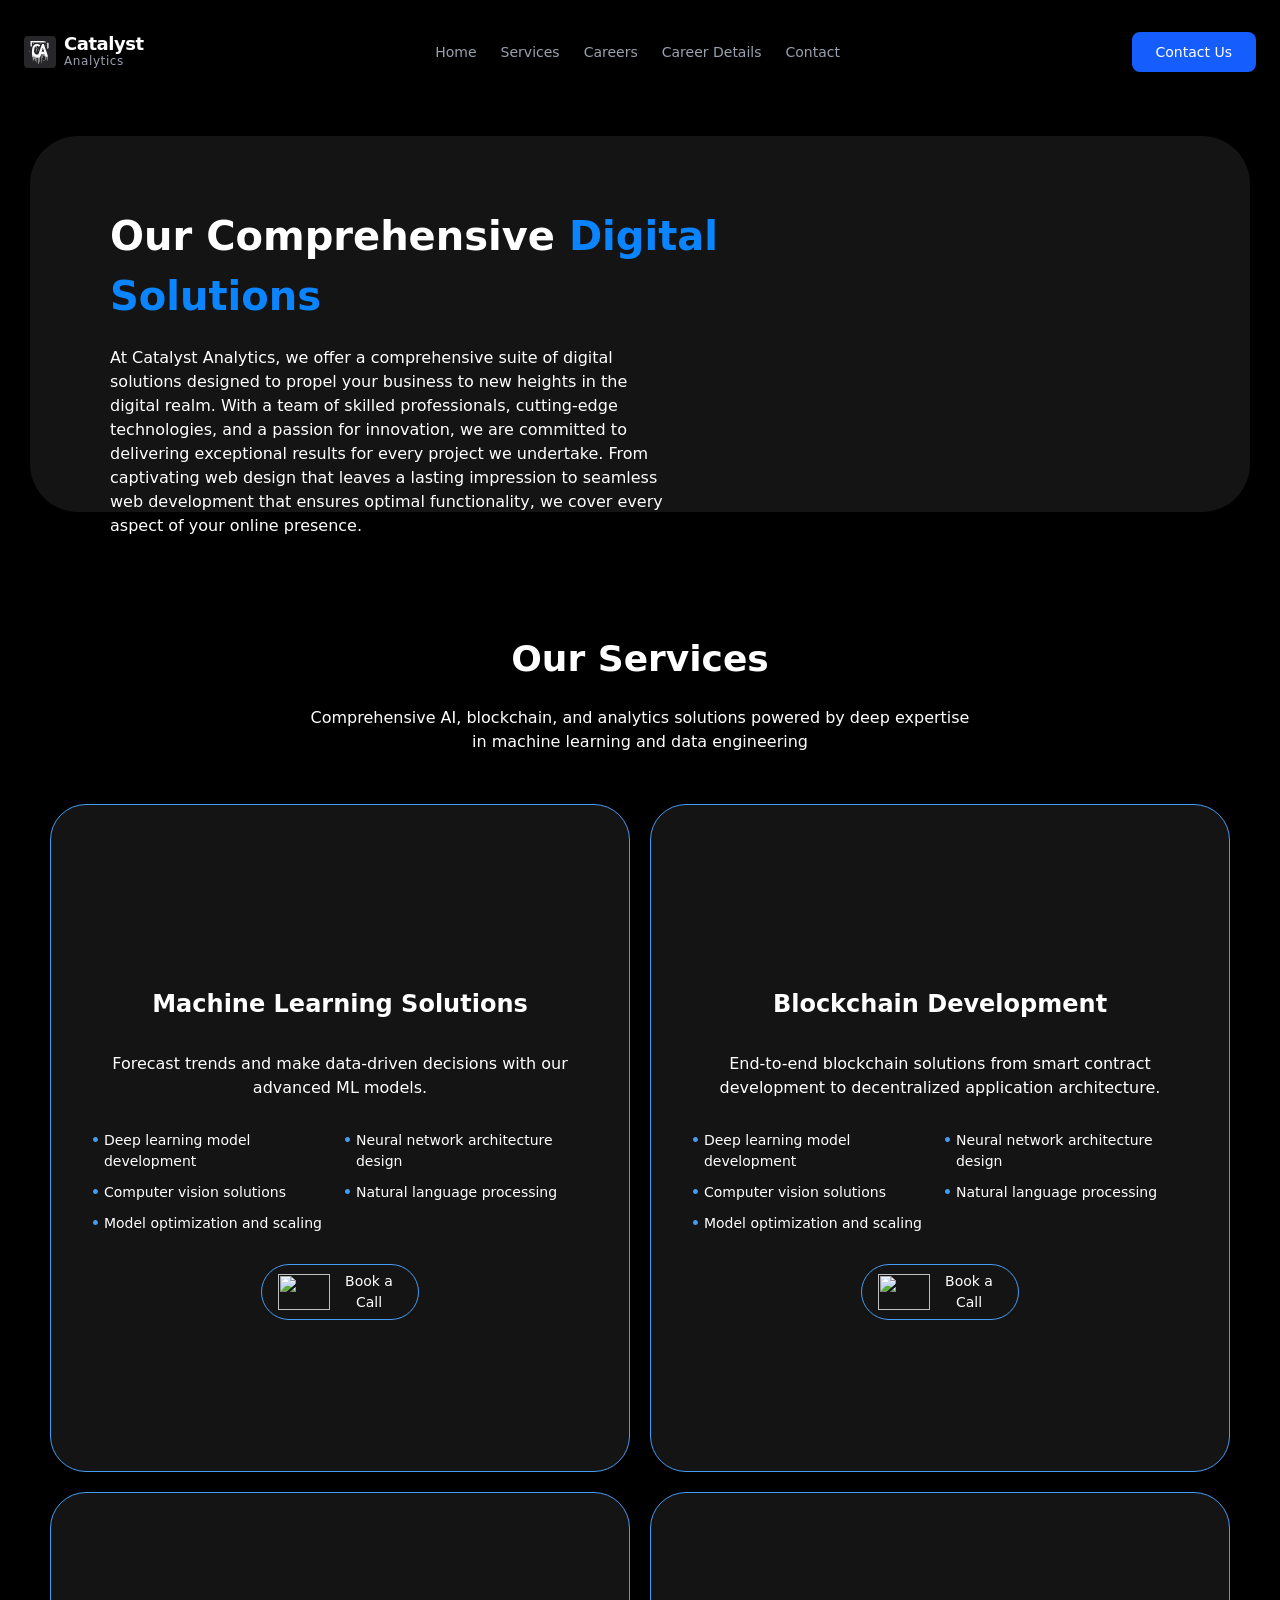
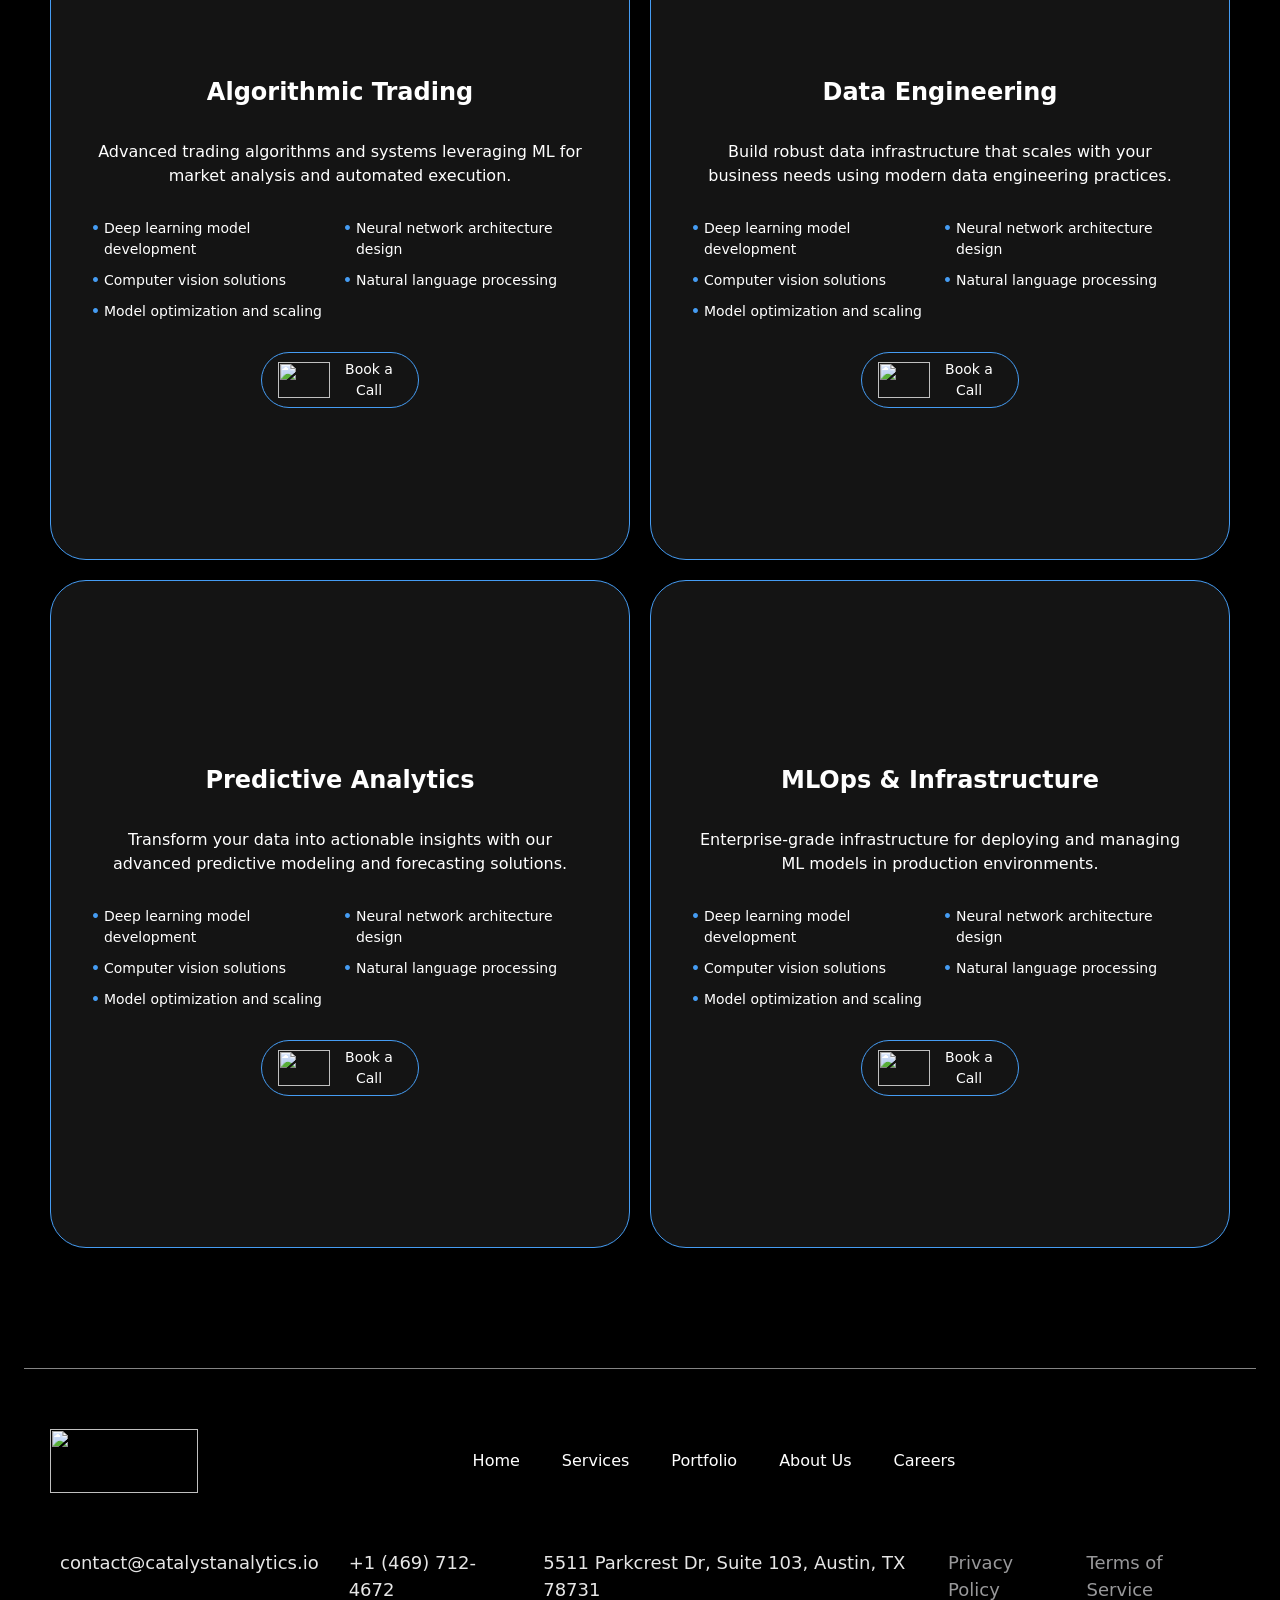
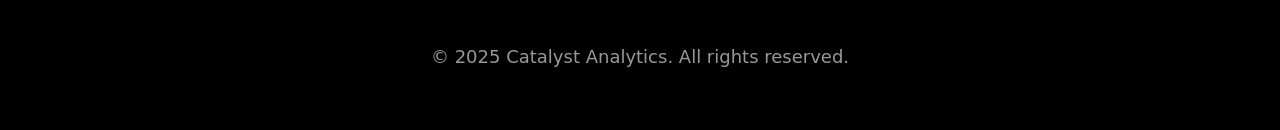
==== commit de85612e: "head+1sec-p3" ====
--- a/page.2.html
+++ b/page.2.html
@@ -26,7 +26,7 @@
             <nav class="flex flex-wrap justify-center items-center gap-6 text-sm text-gray-400">
                 <a href="./index.html">Home</a>
                 <a href="./page.2.html">Services</a>
-                <a href="#">Careers</a>
+                <a href="./page.3.html">Careers</a>
                 <a href="#">Career Details</a>
                 <a href="#">Contact</a>
             </nav>
@@ -176,6 +176,42 @@
             <img class="absolute z-[-1] top-[50px] left-[-150px]" src="./Images/Frame (11).png" alt="">
             <img class="hidden lg:block absolute z-[-1] bottom-[-100px] right-[-150px]" src="./Images/Frame (11).png" alt="">
         </section>
+         <footer class="w-full h-auto flex justify-center items-center lg:h-[346px] mt-[100px] border-t border-t-[#858585]">
+        <div class="w-full p-5 lg:w-[1220px] h-auto flex gap-[40px] flex-col">
+            <div class="w-full flex justify-between flex-col lg:flex-row items-center h-auto lg:h-[96px]">
+                <img class="w-[148px] h-[64px]" src="./Images/Logo (11).png" alt="">
+                <nav class="hidden lg:flex gap-[42px] text-[16px] font-[400]">
+                    <a href="#">Home</a>
+                    <a href="#">Services</a>
+                    <a href="#">Portfolio</a>
+                    <a href="#">About Us</a>
+                    <a href="#">Careers</a>
+                </nav>
+                <img src="./Images/Sub Container.png" alt="">
+            </div>
+            <div class="w-full flex justify-between items-center flex-col lg:flex-row text-center lg:text-start">
+                <div class="flex gap-[20px] flex-col lg:flex-row items-center lg:items-start">
+                    <div class="flex gap-2.5 items-center">
+                        <img class="w-[24] h-[24px]" src="./Images/Icon (11).png" alt="">
+                        <p class="text-[18px] text-[#E6E6E6]">contact@catalystanalytics.io</p>
+                    </div>
+                    <div class="flex gap-2.5 items-center ">
+                        <img class="w-[24] h-[24px]" src="./Images/Icon (12).png" alt="">
+                        <p class="text-[18px] text-[#E6E6E6]">+1 (469) 712-4672</p>
+                    </div>
+                    <div class="flex gap-2.5 items-start lg:items-center">
+                        <img class="w-[24] h-[24px]" src="./Images/Icon (13).png" alt="">
+                        <p class="text-[18px] text-[#E6E6E6]">5511 Parkcrest Dr, Suite 103, Austin, TX 78731</p>
+                    </div>
+                </div>
+                <div class="flex flex-col lg:flex-row gap-5">
+                    <p class="text-[18px] text-[#98989A]">Privacy Policy</p>
+                    <p class="text-[18px] text-[#98989A]">Terms of Service</p>
+                </div>
+            </div>
+            <p class="text-[18px] text-[#98989A] text-center">© 2025 Catalyst Analytics. All rights reserved.</p>
+        </div>
+    </footer>
 
     
 </body>
--- a/src/output.css
+++ b/src/output.css
@@ -223,6 +223,9 @@
   .right-0 {
     right: calc(var(--spacing) * 0);
   }
+  .right-5 {
+    right: calc(var(--spacing) * 5);
+  }
   .right-\[-150px\] {
     right: -150px;
   }
@@ -247,6 +250,9 @@
   .mt-4 {
     margin-top: calc(var(--spacing) * 4);
   }
+  .mt-5 {
+    margin-top: calc(var(--spacing) * 5);
+  }
   .mt-10 {
     margin-top: calc(var(--spacing) * 10);
   }
@@ -319,12 +325,21 @@
   .h-72 {
     height: calc(var(--spacing) * 72);
   }
+  .h-\[24px\] {
+    height: 24px;
+  }
   .h-\[36px\] {
     height: 36px;
   }
+  .h-\[42px\] {
+    height: 42px;
+  }
   .h-\[56px\] {
     height: 56px;
   }
+  .h-\[64px\] {
+    height: 64px;
+  }
   .h-auto {
     height: auto;
   }
@@ -361,15 +376,24 @@
   .w-\[1\] {
     width: 1;
   }
+  .w-\[24\] {
+    width: 24;
+  }
   .w-\[52px\] {
     width: 52px;
   }
   .w-\[100px\] {
     width: 100px;
   }
+  .w-\[148px\] {
+    width: 148px;
+  }
   .w-\[158px\] {
     width: 158px;
   }
+  .w-\[188px\] {
+    width: 188px;
+  }
   .w-full {
     width: 100%;
   }
@@ -433,6 +457,9 @@
   .gap-2 {
     gap: calc(var(--spacing) * 2);
   }
+  .gap-2\.5 {
+    gap: calc(var(--spacing) * 2.5);
+  }
   .gap-3 {
     gap: calc(var(--spacing) * 3);
   }
@@ -459,6 +486,12 @@
   }
   .gap-\[30px\] {
     gap: 30px;
+  }
+  .gap-\[40px\] {
+    gap: 40px;
+  }
+  .gap-\[42px\] {
+    gap: 42px;
   }
   .gap-\[50px\] {
     gap: 50px;
@@ -482,6 +515,9 @@
   .rounded-3xl {
     border-radius: var(--radius-3xl);
   }
+  .rounded-\[10px\] {
+    border-radius: 10px;
+  }
   .rounded-\[36px\] {
     border-radius: 36px;
   }
@@ -528,6 +564,12 @@
   .border-zinc-900 {
     border-color: var(--color-zinc-900);
   }
+  .border-t-\[\#858585\] {
+    border-top-color: #858585;
+  }
+  .bg-\[\#0A84FF\] {
+    background-color: #0A84FF;
+  }
   .bg-\[\#141414\] {
     background-color: #141414;
   }
@@ -670,6 +712,12 @@
   .text-\[14px\] {
     font-size: 14px;
   }
+  .text-\[16px\] {
+    font-size: 16px;
+  }
+  .text-\[18px\] {
+    font-size: 18px;
+  }
   .text-\[24px\] {
     font-size: 24px;
   }
@@ -691,6 +739,14 @@
     --tw-leading: var(--leading-tight);
     line-height: var(--leading-tight);
   }
+  .font-\[400\] {
+    --tw-font-weight: 400;
+    font-weight: 400;
+  }
+  .font-\[600\] {
+    --tw-font-weight: 600;
+    font-weight: 600;
+  }
   .font-black {
     --tw-font-weight: var(--font-weight-black);
     font-weight: var(--font-weight-black);
@@ -725,6 +781,12 @@
   .text-\[\#459CF3\] {
     color: #459CF3;
   }
+  .text-\[\#98989A\] {
+    color: #98989A;
+  }
+  .text-\[\#E6E6E6\] {
+    color: #E6E6E6;
+  }
   .text-blue-500 {
     color: var(--color-blue-500);
   }
@@ -839,11 +901,41 @@
       line-height: var(--tw-leading, var(--text-sm--line-height));
     }
   }
+  .lg\:right-0 {
+    @media (width >= 64rem) {
+      right: calc(var(--spacing) * 0);
+    }
+  }
+  .lg\:mt-\[40px\] {
+    @media (width >= 64rem) {
+      margin-top: 40px;
+    }
+  }
+  .lg\:ml-\[60px\] {
+    @media (width >= 64rem) {
+      margin-left: 60px;
+    }
+  }
   .lg\:block {
     @media (width >= 64rem) {
       display: block;
     }
   }
+  .lg\:flex {
+    @media (width >= 64rem) {
+      display: flex;
+    }
+  }
+  .lg\:h-\[96px\] {
+    @media (width >= 64rem) {
+      height: 96px;
+    }
+  }
+  .lg\:h-\[346px\] {
+    @media (width >= 64rem) {
+      height: 346px;
+    }
+  }
   .lg\:h-\[376px\] {
     @media (width >= 64rem) {
       height: 376px;
@@ -894,6 +986,16 @@
       flex-direction: row;
     }
   }
+  .lg\:items-center {
+    @media (width >= 64rem) {
+      align-items: center;
+    }
+  }
+  .lg\:items-start {
+    @media (width >= 64rem) {
+      align-items: flex-start;
+    }
+  }
   .lg\:justify-between {
     @media (width >= 64rem) {
       justify-content: space-between;
@@ -902,6 +1004,11 @@
   .lg\:pt-\[20px\] {
     @media (width >= 64rem) {
       padding-top: 20px;
+    }
+  }
+  .lg\:pt-\[40px\] {
+    @media (width >= 64rem) {
+      padding-top: 40px;
     }
   }
   .lg\:pt-\[50px\] {
